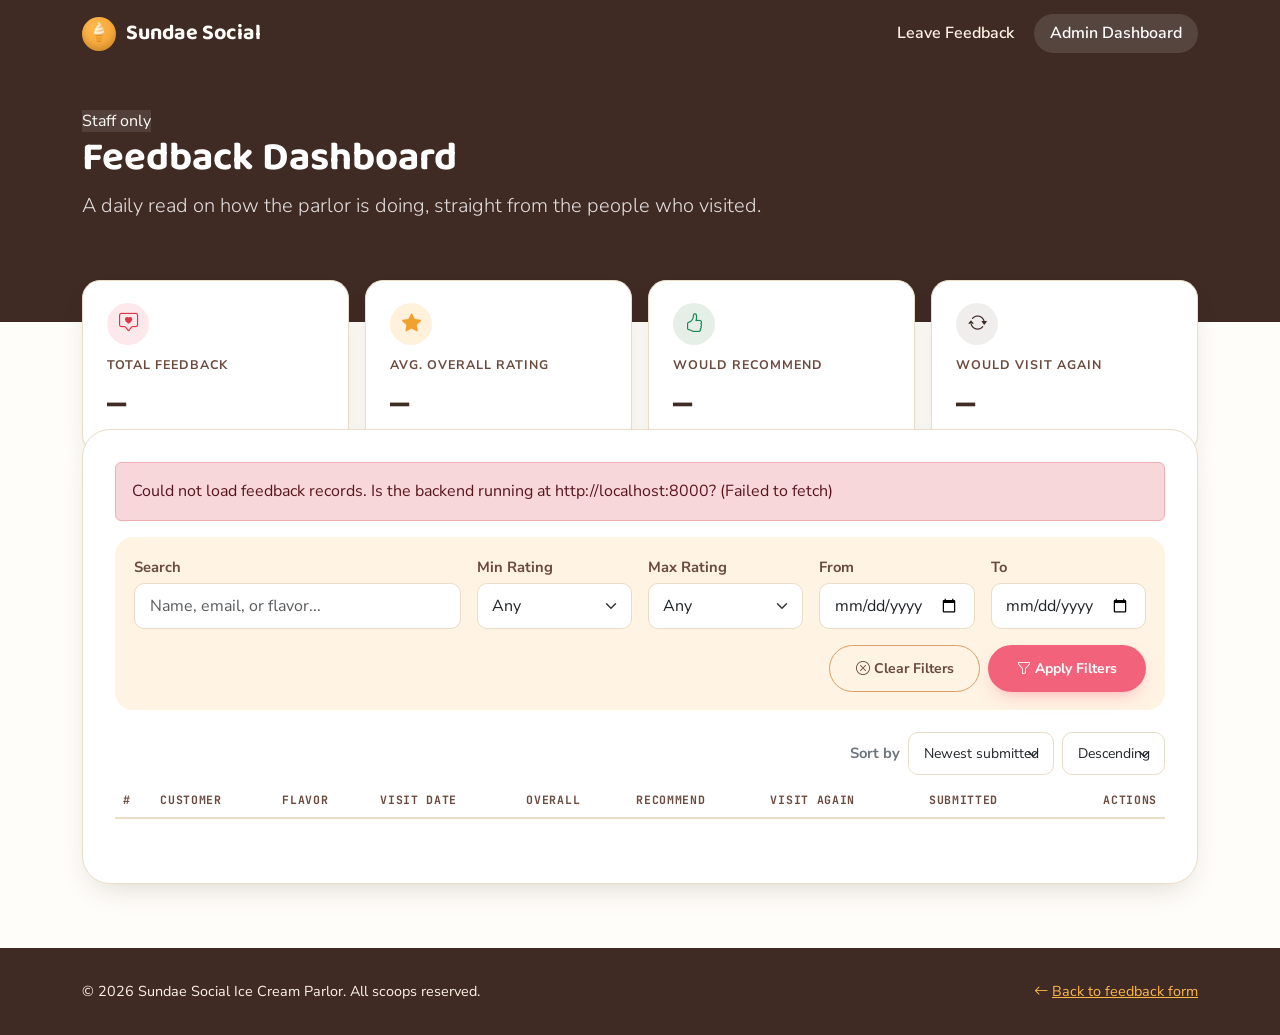
==== frontend/admin.html @ 61ccddf7 "Add all files in icecream" ====
<!DOCTYPE html>
<html lang="en">
<head>
  <meta charset="UTF-8">
  <meta name="viewport" content="width=device-width, initial-scale=1.0">
  <title>Admin Dashboard | Sundae Social</title>
  <meta name="description" content="Staff dashboard for reviewing, searching, filtering, and managing ice cream shop customer feedback.">

  <!-- Bootstrap 5 -->
  <link href="https://cdn.jsdelivr.net/npm/bootstrap@5.3.3/dist/css/bootstrap.min.css" rel="stylesheet">
  <!-- Bootstrap Icons -->
  <link rel="stylesheet" href="https://cdn.jsdelivr.net/npm/bootstrap-icons@1.11.3/font/bootstrap-icons.css">
  <!-- Google Fonts -->
  <link rel="preconnect" href="https://fonts.googleapis.com">
  <link href="https://fonts.googleapis.com/css2?family=Baloo+2:wght@500;700;800&family=Nunito+Sans:wght@400;600;700;800&family=JetBrains+Mono:wght@500;600&display=swap" rel="stylesheet">

  <!-- Custom styles -->
  <link rel="stylesheet" href="css/style.css">
</head>
<body>

  <!-- =================================================================
       Navigation
       ================================================================= -->
  <nav class="ss-navbar">
    <div class="container d-flex justify-content-between align-items-center">
      <a class="brand-mark" href="index.html">
        <span class="brand-scoop">🍦</span> Sundae Social
      </a>
      <div class="d-flex gap-1">
        <a class="nav-link" href="index.html">Leave Feedback</a>
        <a class="nav-link active" href="admin.html">Admin Dashboard</a>
      </div>
    </div>
  </nav>

  <!-- =================================================================
       Header + Stat cards
       ================================================================= -->
  <header class="admin-hero">
    <div class="container">
      <span class="eyebrow" style="background:rgba(255,255,255,0.1)">Staff only</span>
      <h1>Feedback Dashboard</h1>
      <p class="lead" style="color: rgba(255,255,255,0.85)">A daily read on how the parlor is doing, straight from the people who visited.</p>
    </div>
  </header>

  <main class="container">
    <div class="row g-3 mb-4" style="margin-top:-3.6rem; position:relative; z-index:2;">
      <div class="col-6 col-lg-3">
        <div class="stat-card stat-total">
          <div class="stat-icon"><i class="bi bi-chat-square-heart text-danger"></i></div>
          <div class="stat-label">Total Feedback</div>
          <div class="stat-value" id="statTotal">--</div>
        </div>
      </div>
      <div class="col-6 col-lg-3">
        <div class="stat-card stat-avg">
          <div class="stat-icon"><i class="bi bi-star-fill" style="color:#f2a02e"></i></div>
          <div class="stat-label">Avg. Overall Rating</div>
          <div class="stat-value" id="statAvgRating">--</div>
        </div>
      </div>
      <div class="col-6 col-lg-3">
        <div class="stat-card stat-recommend">
          <div class="stat-icon"><i class="bi bi-hand-thumbs-up text-success"></i></div>
          <div class="stat-label">Would Recommend</div>
          <div class="stat-value" id="statRecommend">--</div>
        </div>
      </div>
      <div class="col-6 col-lg-3">
        <div class="stat-card stat-again">
          <div class="stat-icon"><i class="bi bi-arrow-repeat"></i></div>
          <div class="stat-label">Would Visit Again</div>
          <div class="stat-value" id="statVisitAgain">--</div>
        </div>
      </div>
    </div>

    <!-- =================================================================
         Filters + Table panel
         ================================================================= -->
    <div class="admin-panel mb-5">

      <div class="alert alert-danger d-none" id="adminErrorBanner" role="alert"></div>

      <!-- Filter bar -->
      <div class="filter-bar">
        <div class="row g-3 align-items-end">
          <div class="col-md-4">
            <label for="searchInput" class="form-label mb-1">Search</label>
            <input type="text" class="form-control" id="searchInput" placeholder="Name, email, or flavor...">
          </div>
          <div class="col-6 col-md-2">
            <label for="minRatingFilter" class="form-label mb-1">Min Rating</label>
            <select class="form-select" id="minRatingFilter">
              <option value="">Any</option>
              <option value="1">1+</option>
              <option value="2">2+</option>
              <option value="3">3+</option>
              <option value="4">4+</option>
              <option value="5">5</option>
            </select>
          </div>
          <div class="col-6 col-md-2">
            <label for="maxRatingFilter" class="form-label mb-1">Max Rating</label>
            <select class="form-select" id="maxRatingFilter">
              <option value="">Any</option>
              <option value="1">1</option>
              <option value="2">2</option>
              <option value="3">3</option>
              <option value="4">4</option>
              <option value="5">5</option>
            </select>
          </div>
          <div class="col-6 col-md-2">
            <label for="startDateFilter" class="form-label mb-1">From</label>
            <input type="date" class="form-control" id="startDateFilter">
          </div>
          <div class="col-6 col-md-2">
            <label for="endDateFilter" class="form-label mb-1">To</label>
            <input type="date" class="form-control" id="endDateFilter">
          </div>
        </div>
        <div class="d-flex justify-content-end gap-2 mt-3">
          <button class="btn btn-cone btn-sm" id="clearFiltersBtn"><i class="bi bi-x-circle me-1"></i>Clear Filters</button>
          <button class="btn btn-scoop btn-sm" id="applyFiltersBtn"><i class="bi bi-funnel me-1"></i>Apply Filters</button>
        </div>
      </div>

      <!-- Results summary + sort -->
      <div class="d-flex justify-content-between align-items-center mb-2 flex-wrap gap-2">
        <div class="text-secondary small" id="resultsSummary">Loading feedback...</div>
        <div class="d-flex align-items-center gap-2">
          <label for="sortBySelect" class="form-label mb-0 small text-secondary">Sort by</label>
          <select class="form-select form-select-sm" id="sortBySelect" style="width:auto;">
            <option value="created_at">Newest submitted</option>
            <option value="visit_date">Visit date</option>
            <option value="overall_rating">Overall rating</option>
            <option value="customer_name">Customer name</option>
          </select>
          <select class="form-select form-select-sm" id="sortOrderSelect" style="width:auto;">
            <option value="desc">Descending</option>
            <option value="asc">Ascending</option>
          </select>
        </div>
      </div>

      <!-- Feedback table -->
      <div class="table-responsive">
        <table class="table feedback-table align-middle">
          <thead>
            <tr>
              <th>#</th>
              <th>Customer</th>
              <th>Flavor</th>
              <th>Visit Date</th>
              <th>Overall</th>
              <th>Recommend</th>
              <th>Visit Again</th>
              <th>Submitted</th>
              <th class="text-end">Actions</th>
            </tr>
          </thead>
          <tbody id="feedbackTableBody">
            <!-- Rows injected by admin.js -->
          </tbody>
        </table>
      </div>

      <!-- Empty state -->
      <div class="empty-state d-none" id="emptyState">
        <div class="empty-icon">🍧</div>
        <h5>No feedback found</h5>
        <p class="mb-0">Try adjusting your search or filters — or check back after your next customer visits.</p>
      </div>

      <!-- Pagination -->
      <nav class="mt-3" aria-label="Feedback pagination">
        <ul class="pagination justify-content-center mb-0" id="paginationControls"></ul>
      </nav>
    </div>
  </main>

  <!-- =================================================================
       Feedback Detail Modal
       ================================================================= -->
  <div class="modal fade" id="detailModal" tabindex="-1" aria-labelledby="detailModalLabel" aria-hidden="true">
    <div class="modal-dialog modal-lg modal-dialog-scrollable">
      <div class="modal-content" style="border-radius: var(--radius-lg);">
        <div class="modal-header">
          <h5 class="modal-title" id="detailModalLabel">Feedback Detail</h5>
          <button type="button" class="btn-close" data-bs-dismiss="modal" aria-label="Close"></button>
        </div>
        <div class="modal-body" id="detailModalBody">
          <!-- Injected by admin.js -->
        </div>
      </div>
    </div>
  </div>

  <!-- =================================================================
       Delete Confirmation Modal
       ================================================================= -->
  <div class="modal fade" id="deleteModal" tabindex="-1" aria-labelledby="deleteModalLabel" aria-hidden="true">
    <div class="modal-dialog">
      <div class="modal-content" style="border-radius: var(--radius-lg);">
        <div class="modal-header">
          <h5 class="modal-title" id="deleteModalLabel"><i class="bi bi-exclamation-triangle text-danger me-2"></i>Delete Feedback?</h5>
          <button type="button" class="btn-close" data-bs-dismiss="modal" aria-label="Close"></button>
        </div>
        <div class="modal-body">
          This will permanently remove this feedback record. This action cannot be undone.
        </div>
        <div class="modal-footer">
          <button type="button" class="btn btn-cone" data-bs-dismiss="modal">Cancel</button>
          <button type="button" class="btn btn-scoop" id="confirmDeleteBtn">Delete Permanently</button>
        </div>
      </div>
    </div>
  </div>

  <!-- =================================================================
       Footer
       ================================================================= -->
  <footer class="ss-footer">
    <div class="container d-flex flex-wrap justify-content-between align-items-center gap-2">
      <div>&copy; 2026 Sundae Social Ice Cream Parlor. All scoops reserved.</div>
      <a href="index.html"><i class="bi bi-arrow-left me-1"></i>Back to feedback form</a>
    </div>
  </footer>

  <!-- Bootstrap Bundle (includes Popper) -->
  <script src="https://cdn.jsdelivr.net/npm/bootstrap@5.3.3/dist/js/bootstrap.bundle.min.js"></script>
  <!-- App logic -->
  <script src="js/script.js"></script>
  <script src="js/admin.js"></script>
</body>
</html>
---- frontend/css/style.css ----
/* =====================================================================
   Ice Cream Shop Customer Feedback System
   Stylesheet — "Sundae Social" visual identity
   ---------------------------------------------------------------------
   Palette:
     --cream        #FFFDF9  (base background, barely-there vanilla)
     --cocoa        #3F2A24  (deep chocolate, headings & text)
     --strawberry   #F2637B  (primary accent, CTAs)
     --pistachio    #6FA37C  (secondary accent, success states)
     --mango        #FFB84C  (highlight accent, stars/badges)
     --cone         #D9A066  (waffle-cone tan, borders/dividers)

   Type:
     Display : "Baloo 2"     — rounded, scoopable, playful headings
     Body    : "Nunito Sans" — warm, legible body/forms
     Utility : "JetBrains Mono" — data labels in the admin dashboard

   Signature element: a hand-drawn "drip" divider (SVG wave with drips)
   that separates sections, echoing melting ice cream running off a cone.
   ===================================================================== */

:root {
  --cream: #fffdf9;
  --cream-deep: #fff3e4;
  --cocoa: #3f2a24;
  --cocoa-soft: #6b4a3e;
  --strawberry: #f2637b;
  --strawberry-deep: #d84361;
  --pistachio: #6fa37c;
  --pistachio-deep: #4f8563;
  --mango: #ffb84c;
  --mango-deep: #f2a02e;
  --cone: #d9a066;
  --cone-line: #eaddc7;

  --radius-lg: 28px;
  --radius-md: 18px;
  --radius-sm: 10px;

  --shadow-soft: 0 12px 30px -12px rgba(63, 42, 36, 0.22);
  --shadow-tight: 0 4px 14px -6px rgba(63, 42, 36, 0.25);
}

/* ---------------------------------------------------------------------
   Base
   --------------------------------------------------------------------- */
body {
  background-color: var(--cream);
  color: var(--cocoa);
  font-family: "Nunito Sans", "Segoe UI", sans-serif;
  font-size: 16px;
  line-height: 1.6;
  -webkit-font-smoothing: antialiased;
}

h1, h2, h3, h4, .display-font {
  font-family: "Baloo 2", "Segoe UI", sans-serif;
  color: var(--cocoa);
  font-weight: 700;
}

.text-mono, .stat-value, .badge-mono {
  font-family: "JetBrains Mono", "Courier New", monospace;
}

a {
  color: var(--strawberry-deep);
}

/* ---------------------------------------------------------------------
   Top navigation
   --------------------------------------------------------------------- */
.ss-navbar {
  background: var(--cocoa);
  padding: 0.9rem 0;
  box-shadow: var(--shadow-tight);
}

.ss-navbar .brand-mark {
  display: inline-flex;
  align-items: center;
  gap: 0.6rem;
  font-family: "Baloo 2", sans-serif;
  font-weight: 700;
  font-size: 1.35rem;
  color: var(--cream) !important;
  text-decoration: none;
}

.ss-navbar .brand-scoop {
  width: 34px;
  height: 34px;
  border-radius: 50%;
  background: radial-gradient(circle at 30% 30%, var(--mango), var(--mango-deep));
  display: inline-flex;
  align-items: center;
  justify-content: center;
  font-size: 1.1rem;
  box-shadow: inset 0 -4px 6px rgba(0,0,0,0.15);
}

.ss-navbar .nav-link {
  color: var(--cream-deep) !important;
  font-weight: 600;
  border-radius: 999px;
  padding: 0.4rem 1rem !important;
  transition: background 0.2s ease, color 0.2s ease;
}

.ss-navbar .nav-link:hover,
.ss-navbar .nav-link.active {
  background: rgba(255, 255, 255, 0.12);
  color: #fff !important;
}

/* ---------------------------------------------------------------------
   Signature drip divider
   --------------------------------------------------------------------- */
.drip-divider {
  width: 100%;
  height: 46px;
  display: block;
  margin-top: -1px;
}

.drip-divider path {
  fill: var(--cream);
}

.drip-divider.flip {
  transform: rotate(180deg);
}

/* ---------------------------------------------------------------------
   Hero section
   --------------------------------------------------------------------- */
.hero {
  background: linear-gradient(160deg, var(--strawberry) 0%, var(--strawberry-deep) 55%, #c23553 100%);
  color: var(--cream);
  padding: 4.2rem 0 5rem;
  position: relative;
  overflow: hidden;
}

.hero::before {
  content: "";
  position: absolute;
  top: -60px;
  right: -60px;
  width: 260px;
  height: 260px;
  border-radius: 50%;
  background: rgba(255, 184, 76, 0.35);
}

.hero::after {
  content: "";
  position: absolute;
  bottom: -90px;
  left: -40px;
  width: 220px;
  height: 220px;
  border-radius: 50%;
  background: rgba(111, 163, 124, 0.3);
}

.hero .eyebrow {
  display: inline-block;
  font-family: "JetBrains Mono", monospace;
  font-size: 0.78rem;
  letter-spacing: 0.14em;
  text-transform: uppercase;
  background: rgba(255, 255, 255, 0.16);
  padding: 0.35rem 0.9rem;
  border-radius: 999px;
  margin-bottom: 1rem;
}

.hero h1 {
  color: #fff;
  font-size: clamp(2.1rem, 4vw, 3.1rem);
  max-width: 640px;
}

.hero p.lead {
  color: rgba(255, 255, 255, 0.92);
  max-width: 560px;
  font-size: 1.1rem;
}

/* ---------------------------------------------------------------------
   Card / form container
   --------------------------------------------------------------------- */
.feedback-card {
  background: #fff;
  border-radius: var(--radius-lg);
  box-shadow: var(--shadow-soft);
  border: 1px solid var(--cone-line);
  padding: 2.5rem;
  margin-top: -3.5rem;
  position: relative;
  z-index: 2;
}

.section-heading {
  display: flex;
  align-items: center;
  gap: 0.6rem;
  font-family: "Baloo 2", sans-serif;
  font-weight: 700;
  font-size: 1.15rem;
  color: var(--cocoa);
  margin-bottom: 1.1rem;
  padding-bottom: 0.5rem;
  border-bottom: 2px dashed var(--cone-line);
}

.section-heading .scoop-dot {
  width: 10px;
  height: 10px;
  border-radius: 50%;
  background: var(--strawberry);
  display: inline-block;
}

/* ---------------------------------------------------------------------
   Form controls
   --------------------------------------------------------------------- */
.form-label {
  font-weight: 700;
  color: var(--cocoa-soft);
  font-size: 0.92rem;
}

.form-control, .form-select {
  border-radius: var(--radius-sm);
  border: 1.5px solid var(--cone-line);
  padding: 0.62rem 0.9rem;
}

.form-control:focus, .form-select:focus {
  border-color: var(--strawberry);
  box-shadow: 0 0 0 0.2rem rgba(242, 99, 123, 0.18);
}

.form-control.is-invalid, .form-select.is-invalid {
  border-color: var(--strawberry-deep);
}

.invalid-feedback {
  font-weight: 600;
}

.form-text-hint {
  font-size: 0.82rem;
  color: #8a7267;
}

/* ---------------------------------------------------------------------
   Star rating component
   --------------------------------------------------------------------- */
.star-rating-group {
  display: flex;
  flex-direction: row-reverse;
  justify-content: flex-end;
  gap: 0.15rem;
}

.star-rating-group input[type="radio"] {
  display: none;
}

.star-rating-group label {
  font-size: 1.75rem;
  color: #e6dccf;
  cursor: pointer;
  transition: color 0.15s ease, transform 0.15s ease;
  padding: 0;
  margin: 0;
}

.star-rating-group label:hover,
.star-rating-group label:hover ~ label {
  color: var(--mango);
  transform: scale(1.08);
}

.star-rating-group input[type="radio"]:checked ~ label {
  color: var(--mango);
}

.rating-row {
  display: flex;
  align-items: center;
  justify-content: space-between;
  gap: 1rem;
  padding: 0.65rem 0.9rem;
  background: var(--cream-deep);
  border-radius: var(--radius-sm);
  margin-bottom: 0.7rem;
  flex-wrap: wrap;
}

.rating-row .rating-label {
  font-weight: 700;
  color: var(--cocoa);
  min-width: 160px;
}

.rating-row .rating-value-text {
  font-size: 0.78rem;
  color: var(--cocoa-soft);
  font-family: "JetBrains Mono", monospace;
  min-width: 70px;
  text-align: right;
}

/* ---------------------------------------------------------------------
   Yes/No pill toggles
   --------------------------------------------------------------------- */
.pill-toggle {
  display: inline-flex;
  border: 1.5px solid var(--cone-line);
  border-radius: 999px;
  overflow: hidden;
}

.pill-toggle input[type="radio"] {
  display: none;
}

.pill-toggle label {
  padding: 0.5rem 1.4rem;
  font-weight: 700;
  color: var(--cocoa-soft);
  cursor: pointer;
  transition: background 0.2s ease, color 0.2s ease;
  margin: 0;
}

.pill-toggle input#visit-again-yes:checked + label,
.pill-toggle input#recommend-yes:checked + label {
  background: var(--pistachio);
  color: #fff;
}

.pill-toggle input#visit-again-no:checked + label,
.pill-toggle input#recommend-no:checked + label {
  background: var(--strawberry);
  color: #fff;
}

/* ---------------------------------------------------------------------
   Image upload dropzone
   --------------------------------------------------------------------- */
.upload-dropzone {
  border: 2px dashed var(--cone);
  border-radius: var(--radius-md);
  padding: 1.4rem;
  text-align: center;
  background: var(--cream-deep);
  cursor: pointer;
  transition: background 0.2s ease, border-color 0.2s ease;
}

.upload-dropzone:hover,
.upload-dropzone.dragover {
  background: #ffe9d1;
  border-color: var(--mango-deep);
}

.upload-preview {
  max-width: 160px;
  max-height: 160px;
  border-radius: var(--radius-sm);
  margin-top: 0.8rem;
  box-shadow: var(--shadow-tight);
  display: none;
}

/* ---------------------------------------------------------------------
   Buttons
   --------------------------------------------------------------------- */
.btn-scoop {
  background: var(--strawberry);
  border: none;
  color: #fff;
  font-weight: 700;
  padding: 0.75rem 1.8rem;
  border-radius: 999px;
  box-shadow: 0 8px 18px -8px rgba(242, 99, 123, 0.55);
  transition: transform 0.15s ease, background 0.15s ease;
}

.btn-scoop:hover {
  background: var(--strawberry-deep);
  transform: translateY(-1px);
  color: #fff;
}

.btn-cone {
  background: transparent;
  border: 1.5px solid var(--cone);
  color: var(--cocoa-soft);
  font-weight: 700;
  padding: 0.75rem 1.6rem;
  border-radius: 999px;
  transition: background 0.15s ease;
}

.btn-cone:hover {
  background: var(--cream-deep);
  color: var(--cocoa);
}

/* ---------------------------------------------------------------------
   Success toast / banner
   --------------------------------------------------------------------- */
.success-banner {
  display: none;
  background: linear-gradient(135deg, var(--pistachio) 0%, var(--pistachio-deep) 100%);
  color: #fff;
  border-radius: var(--radius-md);
  padding: 1.1rem 1.4rem;
  align-items: center;
  gap: 0.8rem;
  box-shadow: var(--shadow-tight);
  margin-bottom: 1.5rem;
}

.success-banner.show {
  display: flex;
  animation: pop-in 0.35s ease;
}

@keyframes pop-in {
  from { opacity: 0; transform: translateY(-8px); }
  to { opacity: 1; transform: translateY(0); }
}

.success-banner .scoop-icon {
  font-size: 1.6rem;
}

/* ---------------------------------------------------------------------
   Footer
   --------------------------------------------------------------------- */
.ss-footer {
  background: var(--cocoa);
  color: var(--cream-deep);
  padding: 2rem 0;
  margin-top: 4rem;
  font-size: 0.9rem;
}

.ss-footer a {
  color: var(--mango);
}

/* =====================================================================
   Admin Dashboard specific styles
   ===================================================================== */
.admin-hero {
  background: var(--cocoa);
  color: var(--cream);
  padding: 2.6rem 0 5.2rem;
  position: relative;
}

.admin-hero h1 {
  color: #fff;
}

.stat-card {
  background: #fff;
  border-radius: var(--radius-md);
  padding: 1.4rem 1.5rem;
  box-shadow: var(--shadow-soft);
  border: 1px solid var(--cone-line);
  height: 100%;
}

.stat-card .stat-label {
  font-size: 0.78rem;
  text-transform: uppercase;
  letter-spacing: 0.08em;
  color: var(--cocoa-soft);
  font-weight: 700;
}

.stat-card .stat-value {
  font-size: 2rem;
  font-weight: 700;
  color: var(--cocoa);
  margin-top: 0.2rem;
}

.stat-card .stat-icon {
  width: 42px;
  height: 42px;
  border-radius: 50%;
  display: inline-flex;
  align-items: center;
  justify-content: center;
  font-size: 1.2rem;
  margin-bottom: 0.6rem;
}

.stat-card.stat-total .stat-icon { background: rgba(242, 99, 123, 0.15); }
.stat-card.stat-avg .stat-icon { background: rgba(255, 184, 76, 0.2); }
.stat-card.stat-recommend .stat-icon { background: rgba(111, 163, 124, 0.18); }
.stat-card.stat-again .stat-icon { background: rgba(63, 42, 36, 0.08); }

.admin-panel {
  background: #fff;
  border-radius: var(--radius-lg);
  box-shadow: var(--shadow-soft);
  border: 1px solid var(--cone-line);
  padding: 2rem;
  margin-top: -3rem;
  position: relative;
  z-index: 2;
}

.filter-bar {
  background: var(--cream-deep);
  border-radius: var(--radius-md);
  padding: 1.1rem 1.2rem;
  margin-bottom: 1.4rem;
}

.feedback-table thead th {
  font-family: "JetBrains Mono", monospace;
  font-size: 0.72rem;
  text-transform: uppercase;
  letter-spacing: 0.06em;
  color: var(--cocoa-soft);
  border-bottom: 2px solid var(--cone-line);
  white-space: nowrap;
}

.feedback-table tbody tr {
  border-bottom: 1px solid var(--cone-line);
}

.feedback-table tbody tr:hover {
  background: var(--cream-deep);
}

.rating-pill {
  display: inline-flex;
  align-items: center;
  gap: 0.25rem;
  background: rgba(255, 184, 76, 0.22);
  color: #a56a12;
  font-weight: 700;
  padding: 0.2rem 0.6rem;
  border-radius: 999px;
  font-size: 0.85rem;
}

.badge-yes {
  background: rgba(111, 163, 124, 0.18);
  color: var(--pistachio-deep);
  font-weight: 700;
  padding: 0.25rem 0.65rem;
  border-radius: 999px;
  font-size: 0.78rem;
}

.badge-no {
  background: rgba(242, 99, 123, 0.15);
  color: var(--strawberry-deep);
  font-weight: 700;
  padding: 0.25rem 0.65rem;
  border-radius: 999px;
  font-size: 0.78rem;
}

.btn-icon-delete {
  background: transparent;
  border: none;
  color: var(--strawberry-deep);
  font-size: 1.05rem;
  transition: transform 0.15s ease;
}

.btn-icon-delete:hover {
  transform: scale(1.15);
}

.empty-state {
  text-align: center;
  padding: 3rem 1rem;
  color: var(--cocoa-soft);
}

.empty-state .empty-icon {
  font-size: 2.6rem;
  margin-bottom: 0.6rem;
}

.pagination .page-link {
  color: var(--cocoa-soft);
  border-color: var(--cone-line);
}

.pagination .page-item.active .page-link {
  background: var(--strawberry);
  border-color: var(--strawberry);
}

/* ---------------------------------------------------------------------
   Responsive tweaks
   --------------------------------------------------------------------- */
@media (max-width: 767.98px) {
  .feedback-card, .admin-panel {
    padding: 1.4rem;
    margin-top: -2rem;
    border-radius: var(--radius-md);
  }
  .hero, .admin-hero {
    padding-bottom: 3.6rem;
  }
  .rating-row {
    flex-direction: column;
    align-items: flex-start;
  }
  .rating-row .rating-value-text {
    text-align: left;
  }
}

/* Respect reduced-motion preference */
@media (prefers-reduced-motion: reduce) {
  * {
    animation-duration: 0.001ms !important;
    transition-duration: 0.001ms !important;
  }
}

/* Visible keyboard focus for accessibility */
a:focus-visible,
button:focus-visible,
input:focus-visible,
select:focus-visible,
textarea:focus-visible,
label:focus-visible {
  outline: 3px solid var(--mango-deep);
  outline-offset: 2px;
}
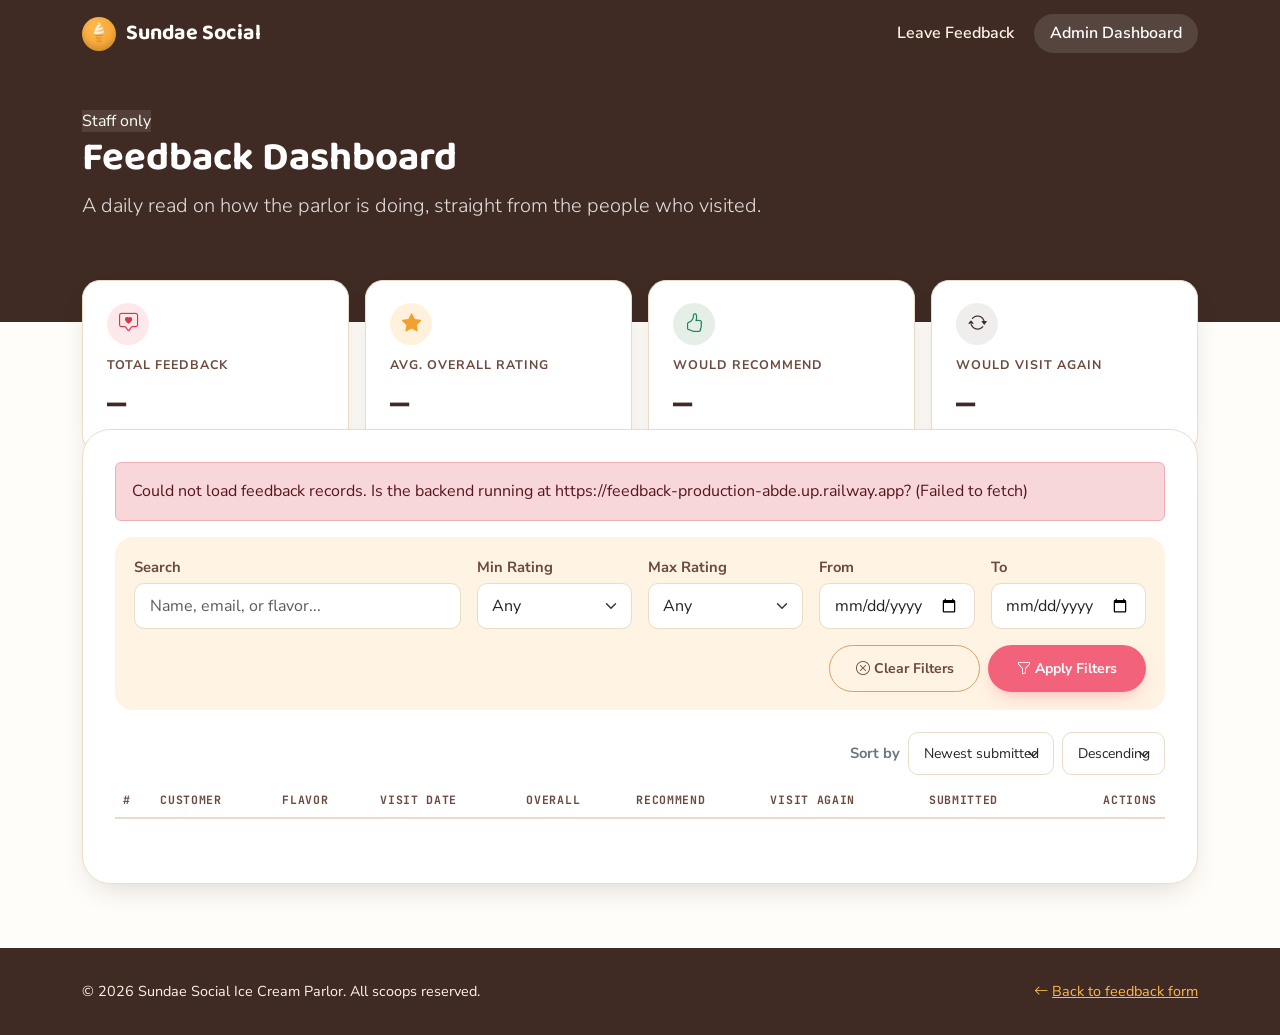
==== commit 8ad13652: "BRUTAL FIX: rewrite DB config for Railway MYSQL_URL + cache bust frontend scripts v3" ====
--- a/frontend/admin.html
+++ b/frontend/admin.html
@@ -233,7 +233,7 @@
   <!-- Bootstrap Bundle (includes Popper) -->
   <script src="https://cdn.jsdelivr.net/npm/bootstrap@5.3.3/dist/js/bootstrap.bundle.min.js"></script>
   <!-- App logic -->
-  <script src="js/script.js"></script>
-  <script src="js/admin.js"></script>
+  <script src="js/script.js?v=3"></script>
+  <script src="js/admin.js?v=3"></script>
 </body>
 </html>
